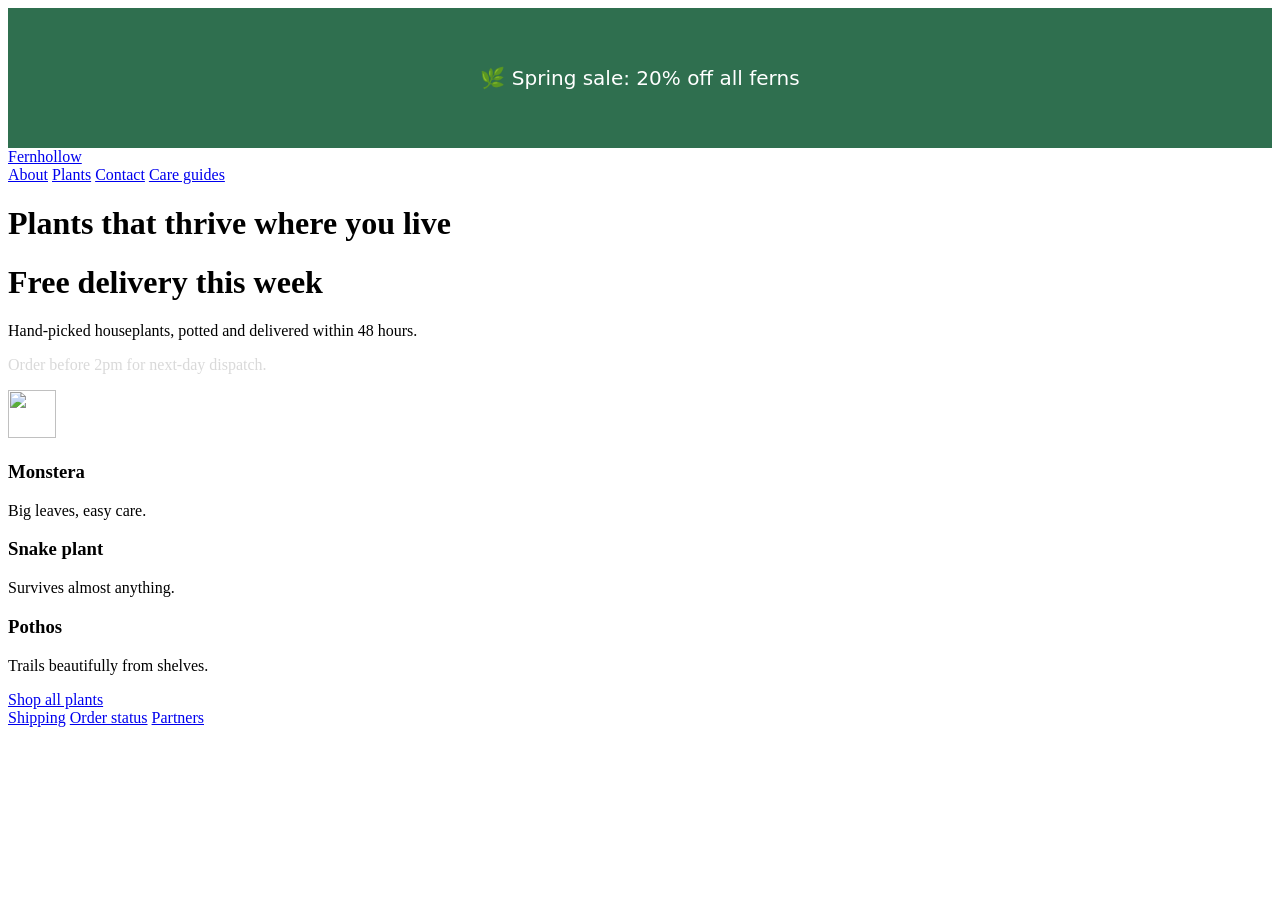
==== src/site_doctor/demo_site/index.html @ 9b0b872a "feat: demo site with planted bugs and local server Co-Authored-By: Claude Opus 5.5 <noreply@anthropi" ====
<!doctype html>
<html lang="en">
<head>
  <meta charset="utf-8">
  <meta name="viewport" content="width=device-width, initial-scale=1">
  <title>Fernhollow Plant Co. — Houseplants delivered</title>
  <link rel="stylesheet" href="/style.css">
  <!-- Planted: no meta description, no canonical, no Open Graph tags -->
</head>
<body>
  <header>
    <a class="logo" href="/">Fernhollow</a>
    <nav>
      <a href="/about.html">About</a>
      <a href="/products.html">Plants</a>
      <a href="/contact.html">Contact</a>
      <a href="/missing-page">Care guides</a>
    </nav>
  </header>
  <main>
    <h1>Plants that thrive where you live</h1>
    <h1>Free delivery this week</h1>
    <p class="lead">Hand-picked houseplants, potted and delivered within 48 hours.</p>
    <!-- Planted: low-contrast text -->
    <p style="color:#d9d9d9">Order before 2pm for next-day dispatch.</p>
    <div class="grid">
      <div class="card">
        <!-- Planted: image without alt text -->
        <img src="/leaf.svg" width="48" height="48">
        <h3>Monstera</h3><p>Big leaves, easy care.</p>
      </div>
      <div class="card"><h3>Snake plant</h3><p>Survives almost anything.</p></div>
      <div class="card"><h3>Pothos</h3><p>Trails beautifully from shelves.</p></div>
    </div>
    <a class="btn" href="/products.html">Shop all plants</a>
  </main>
  <footer>
    <a href="/clean.html">Shipping</a>
    <a href="/error">Order status</a>
    <a href="https://broken.example.invalid/partners">Partners</a>
  </footer>
  <script>
    // Planted: a banner pushed in after load causes a layout shift
    setTimeout(() => {
      const b = document.createElement("div");
      b.textContent = "🌿 Spring sale: 20% off all ferns";
      b.style.cssText = "height:140px;display:flex;align-items:center;justify-content:center;" +
                        "background:#2f6f4f;color:#fff;font:20px system-ui";
      document.body.prepend(b);
    }, 300);
    // Planted: an uncaught JavaScript error
    undefinedFn();
  </script>
</body>
</html>
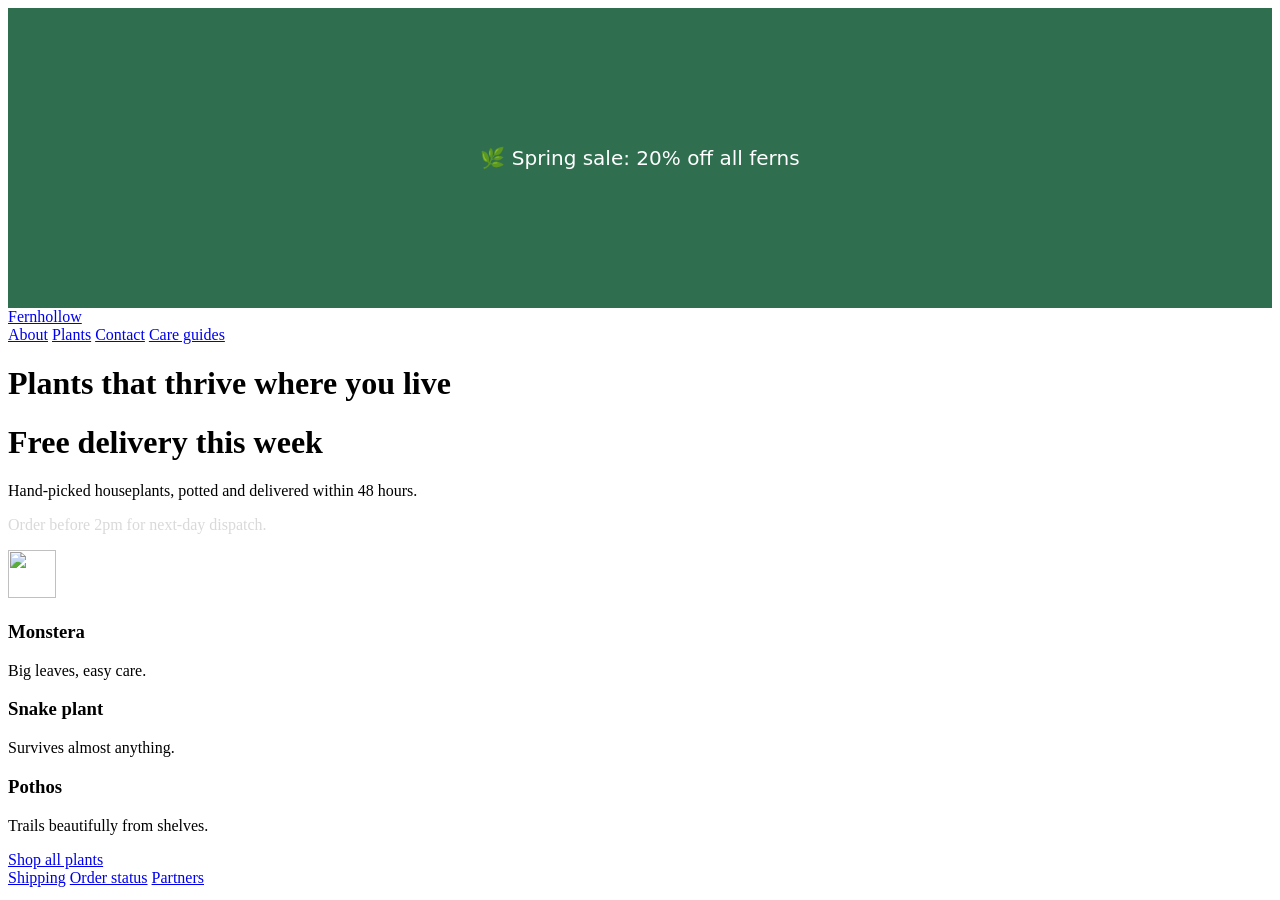
==== commit fa42a373: "feat: axe-core accessibility checks, verified on the demo site Co-Authored-By: Claude Opus 5.5 <nore" ====
--- a/src/site_doctor/demo_site/index.html
+++ b/src/site_doctor/demo_site/index.html
@@ -44,7 +44,7 @@
     setTimeout(() => {
       const b = document.createElement("div");
       b.textContent = "🌿 Spring sale: 20% off all ferns";
-      b.style.cssText = "height:140px;display:flex;align-items:center;justify-content:center;" +
+      b.style.cssText = "height:300px;display:flex;align-items:center;justify-content:center;" +
                         "background:#2f6f4f;color:#fff;font:20px system-ui";
       document.body.prepend(b);
     }, 300);
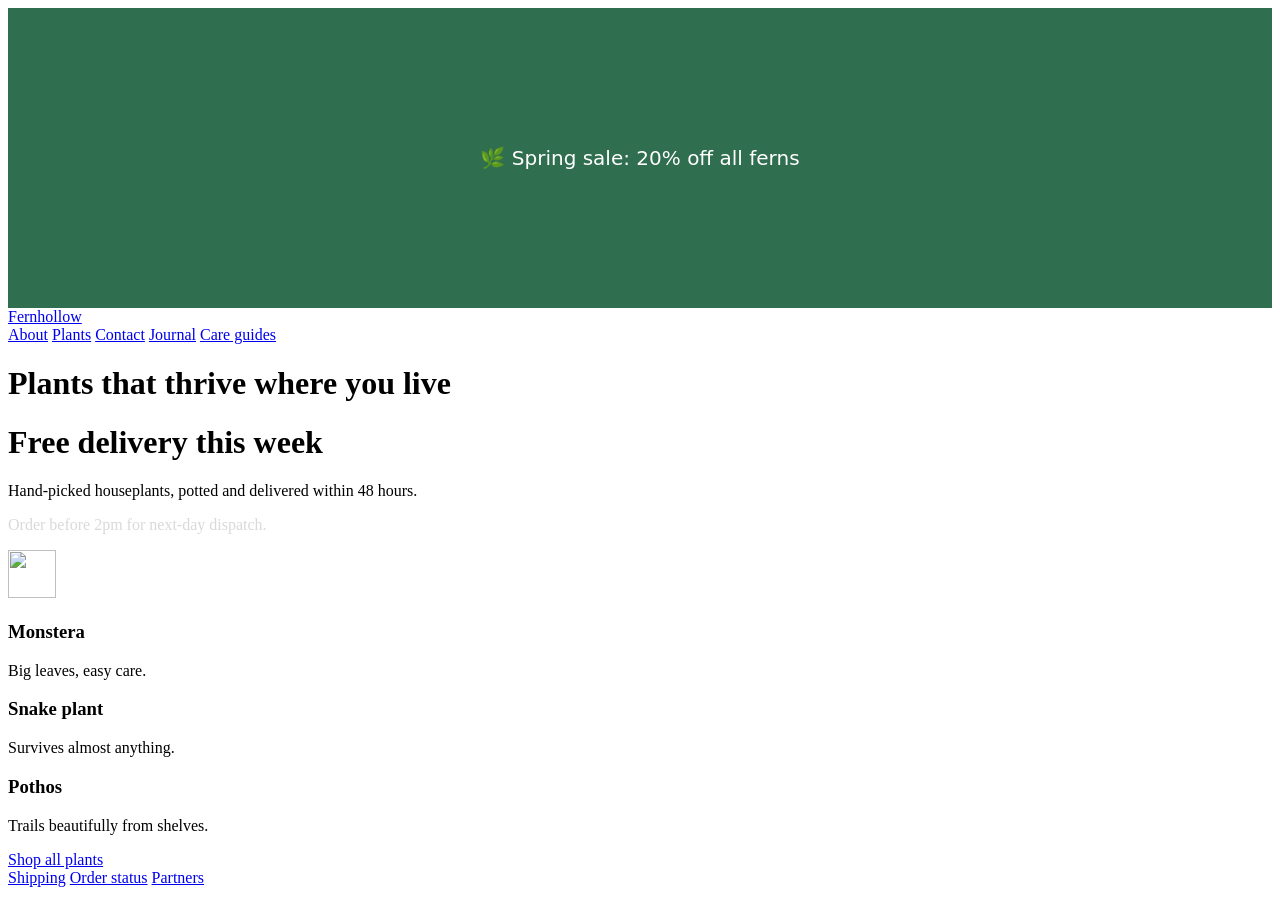
==== commit 86b25d4a: "test: demo blog section and a generated crawl fixture site Co-Authored-By: Claude Opus 5.5 <noreply@" ====
--- a/src/site_doctor/demo_site/index.html
+++ b/src/site_doctor/demo_site/index.html
@@ -14,6 +14,7 @@
       <a href="/about.html">About</a>
       <a href="/products.html">Plants</a>
       <a href="/contact.html">Contact</a>
+      <a href="/blog/">Journal</a>
       <a href="/missing-page">Care guides</a>
     </nav>
   </header>
